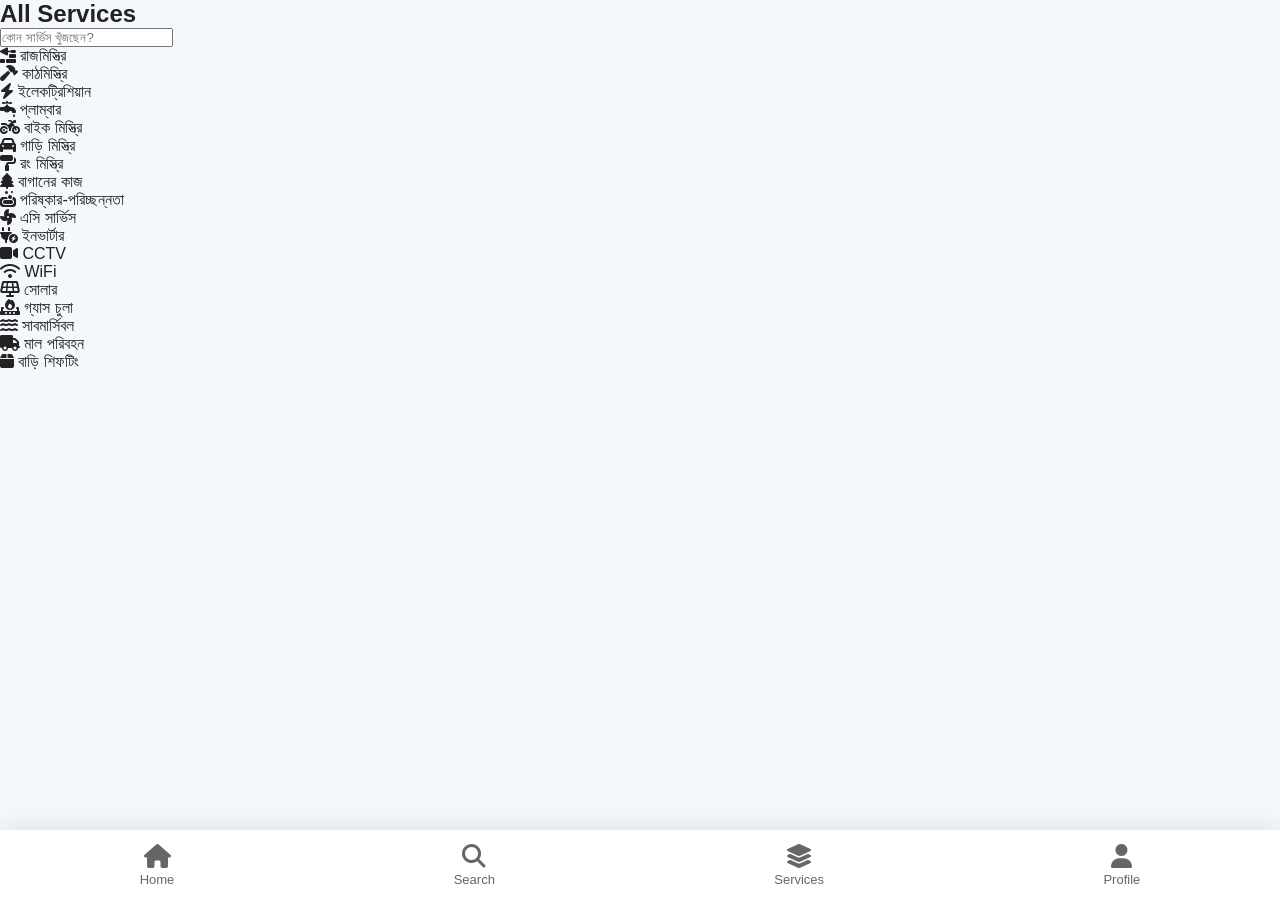
==== allservice.html @ bd654eec "Create allservice.html" ====
<!DOCTYPE html>
<html lang="bn">
<head>
<meta charset="UTF-8">
<meta name="viewport" content="width=device-width, initial-scale=1.0">
<title>All Services</title>

<link rel="stylesheet" href="style.css">
<link rel="stylesheet" href="https://cdnjs.cloudflare.com/ajax/libs/font-awesome/6.5.2/css/all.min.css">
</head>

<body>

<div class="header">
    <h2>All Services</h2>
</div>

<div class="searchBar">
    <input type="text" id="searchBox" placeholder="কোন সার্ভিস খুঁজছেন?">
</div>

<div class="serviceGrid">

<div class="serviceCard" onclick="location.href='service.html?service=mason'">
<i class="fa-solid fa-trowel-bricks"></i>
<span>রাজমিস্ত্রি</span>
</div>

<div class="serviceCard" onclick="location.href='service.html?service=carpenter'">
<i class="fa-solid fa-hammer"></i>
<span>কাঠমিস্ত্রি</span>
</div>

<div class="serviceCard" onclick="location.href='service.html?service=electrician'">
<i class="fa-solid fa-bolt"></i>
<span>ইলেকট্রিশিয়ান</span>
</div>

<div class="serviceCard" onclick="location.href='service.html?service=plumber'">
<i class="fa-solid fa-faucet-drip"></i>
<span>প্লাম্বার</span>
</div>

<div class="serviceCard" onclick="location.href='service.html?service=bike'">
<i class="fa-solid fa-motorcycle"></i>
<span>বাইক মিস্ত্রি</span>
</div>

<div class="serviceCard" onclick="location.href='service.html?service=car'">
<i class="fa-solid fa-car"></i>
<span>গাড়ি মিস্ত্রি</span>
</div>

<div class="serviceCard">
<i class="fa-solid fa-paint-roller"></i>
<span>রং মিস্ত্রি</span>
</div>

<div class="serviceCard">
<i class="fa-solid fa-tree"></i>
<span>বাগানের কাজ</span>
</div>

<div class="serviceCard">
<i class="fa-solid fa-soap"></i>
<span>পরিষ্কার-পরিচ্ছন্নতা</span>
</div>

<div class="serviceCard">
<i class="fa-solid fa-fan"></i>
<span>এসি সার্ভিস</span>
</div>

<div class="serviceCard">
<i class="fa-solid fa-plug-circle-bolt"></i>
<span>ইনভার্টার</span>
</div>

<div class="serviceCard">
<i class="fa-solid fa-video"></i>
<span>CCTV</span>
</div>

<div class="serviceCard">
<i class="fa-solid fa-wifi"></i>
<span>WiFi</span>
</div>

<div class="serviceCard">
<i class="fa-solid fa-solar-panel"></i>
<span>সোলার</span>
</div>

<div class="serviceCard">
<i class="fa-solid fa-fire-burner"></i>
<span>গ্যাস চুলা</span>
</div>

<div class="serviceCard">
<i class="fa-solid fa-water"></i>
<span>সাবমার্সিবল</span>
</div>

<div class="serviceCard">
<i class="fa-solid fa-truck"></i>
<span>মাল পরিবহন</span>
</div>

<div class="serviceCard">
<i class="fa-solid fa-box"></i>
<span>বাড়ি শিফটিং</span>
</div>

</div>

<div class="bottomNav">

<div class="navItem" onclick="location.href='index.html'">
<i class="fa-solid fa-house"></i>
<span>Home</span>
</div>

<div class="navItem">
<i class="fa-solid fa-magnifying-glass"></i>
<span>Search</span>
</div>

<div class="navItem active">
<i class="fa-solid fa-layer-group"></i>
<span>Services</span>
</div>

<div class="navItem" onclick="location.href='login.html'">
<i class="fa-solid fa-user"></i>
<span>Profile</span>
</div>

</div>

<script src="script.js"></script>

</body>
</html>
---- style.css ----
﻿/* ===========================
   Smart Gram Labour
   style.css
=========================== */

*{
margin:0;
padding:0;
box-sizing:border-box;
font-family:'Noto Sans Bengali',sans-serif;
}

body{
background:#f4f7fb;
color:#222;
}

a{
text-decoration:none;
color:inherit;
}

button{
cursor:pointer;
border:none;
outline:none;
}

/* ======================
HEADER
====================== */

.topbar{

position:sticky;
top:0;

background:#ffffff;

display:flex;

justify-content:space-between;

align-items:center;

padding:18px;

box-shadow:0 3px 10px rgba(0,0,0,.08);

z-index:999;

}

.logo{

font-size:24px;

font-weight:700;

color:#0f8d4e;

}

.menu-btn{

background:#0f8d4e;

color:white;

width:45px;

height:45px;

border-radius:12px;

font-size:22px;

}

/* ======================
HERO
====================== */

.hero{

padding:40px 20px;

text-align:center;

background:linear-gradient(135deg,#0f8d4e,#16b969);

color:white;

border-bottom-left-radius:35px;

border-bottom-right-radius:35px;

}

.hero h1{

font-size:32px;

margin-bottom:15px;

}

.hero p{

font-size:18px;

opacity:.9;

margin-bottom:25px;

}

.requestBtn{

background:white;

color:#0f8d4e;

padding:15px 30px;

font-size:18px;

border-radius:50px;

font-weight:bold;

transition:.3s;

}

.requestBtn:hover{

transform:scale(1.05);

}

/* ======================
SEARCH
====================== */

.searchArea{

padding:20px;

}

.searchArea input{

width:100%;

padding:18px;

border-radius:18px;

border:none;

box-shadow:0 5px 18px rgba(0,0,0,.08);

font-size:17px;

}

/* ======================
TITLE
====================== */

.serviceTitle{

padding:15px 20px;

}

.serviceTitle h2{

font-size:28px;

color:#222;

}

/* ======================
SERVICE GRID
====================== */

.services{

display:grid;

grid-template-columns:repeat(auto-fit,minmax(170px,1fr));

gap:20px;

padding:20px;

}
/* ======================
SERVICE CARD
====================== */

.card{

background:#ffffff;

border-radius:22px;

padding:22px;

text-align:center;

box-shadow:0 8px 25px rgba(0,0,0,.08);

transition:.35s;

cursor:pointer;

}

.card:hover{

transform:translateY(-8px);

box-shadow:0 15px 35px rgba(0,0,0,.15);

}

.icon{

font-size:55px;

margin-bottom:15px;

}

.card h3{

font-size:22px;

margin-bottom:10px;

}

.card p{

font-size:15px;

color:#666;

margin-bottom:20px;

}

.card button{

background:#0f8d4e;

color:white;

padding:12px 22px;

border-radius:30px;

font-size:16px;

font-weight:bold;

transition:.3s;

}

.card button:hover{

background:#0b6d3b;

}


/* ======================
FEATURE SECTION
====================== */

.featureSection{

padding:50px 20px;

}

.featureSection h2{

text-align:center;

font-size:30px;

margin-bottom:30px;

}

.featureBox{

display:grid;

grid-template-columns:repeat(auto-fit,minmax(220px,1fr));

gap:20px;

}

.feature{

background:white;

padding:25px;

border-radius:20px;

text-align:center;

box-shadow:0 8px 20px rgba(0,0,0,.08);

font-size:40px;

}

.feature h3{

margin-top:15px;

font-size:22px;

}

.feature p{

margin-top:10px;

font-size:15px;

color:#666;

}


/* ======================
JOIN SECTION
====================== */

.workerJoin{

padding:60px 20px;

text-align:center;

background:#0f8d4e;

color:white;

margin-top:40px;

}

.workerJoin h2{

font-size:32px;

margin-bottom:15px;

}

.workerJoin p{

font-size:18px;

margin-bottom:25px;

}

.joinBtn{

background:white;

color:#0f8d4e;

padding:15px 30px;

border-radius:40px;

font-size:18px;

font-weight:bold;

}
/* ======================
FOOTER
====================== */

footer{
background:#111;
color:white;
padding:40px 20px;
text-align:center;
margin-top:50px;
}

.footerLogo{
font-size:28px;
font-weight:bold;
margin-bottom:15px;
color:#16c46d;
}

.footerLinks{
display:flex;
justify-content:center;
flex-wrap:wrap;
gap:20px;
margin-top:20px;
}

.footerLinks a{
color:#ddd;
font-size:16px;
transition:.3s;
}

.footerLinks a:hover{
color:#16c46d;
}

/* ======================
BOTTOM NAVIGATION
====================== */

.bottomNav{
position:fixed;
bottom:0;
left:0;
width:100%;
height:70px;
background:#ffffff;
display:flex;
justify-content:space-around;
align-items:center;
box-shadow:0 -5px 20px rgba(0,0,0,.08);
z-index:999;
}

.navItem{
display:flex;
flex-direction:column;
align-items:center;
font-size:24px;
color:#666;
cursor:pointer;
transition:.3s;
}

.navItem span{
font-size:13px;
margin-top:4px;
}

.navItem:hover{
color:#0f8d4e;
}

/* ======================
FLOATING BUTTON
====================== */

.floatingBtn{
position:fixed;
right:20px;
bottom:90px;
width:65px;
height:65px;
border-radius:50%;
background:#16c46d;
color:white;
font-size:28px;
box-shadow:0 10px 25px rgba(0,0,0,.25);
transition:.3s;
}

.floatingBtn:hover{
transform:scale(1.1);
}

/* ======================
SCROLLBAR
====================== */

::-webkit-scrollbar{
width:8px;
}

::-webkit-scrollbar-thumb{
background:#16c46d;
border-radius:20px;
}

::-webkit-scrollbar-track{
background:#f2f2f2;
}

/* ======================
ANIMATION
====================== */

.card,
.feature,
.requestBtn,
.joinBtn{
animation:fadeUp .7s ease;
}

@keyframes fadeUp{

0%{
opacity:0;
transform:translateY(25px);
}

100%{
opacity:1;
transform:translateY(0);
}

}

/* ======================
RESPONSIVE
====================== */

@media(max-width:768px){

.hero h1{
font-size:26px;
}

.hero p{
font-size:16px;
}

.logo{
font-size:20px;
}

.serviceTitle h2{
font-size:24px;
}

.card{
padding:18px;
}

.icon{
font-size:45px;
}

.feature h3{
font-size:20px;
}

.bottomNav{
height:65px;
}

.navItem{
font-size:20px;
}

}

/* Bottom Nav ???? ?? ??????? ???? */
body{
padding-bottom:90px;
}
.service-page{

max-width:700px;

margin:40px auto;

padding:25px;

background:white;

border-radius:20px;

box-shadow:0 10px 25px rgba(0,0,0,.08);

text-align:center;

}

.service-icon{

font-size:90px;

color:#0f8d4e;

margin:20px;

}

.service-page h1{

font-size:35px;

margin:20px;

}

.service-page p{

font-size:18px;

line-height:30px;

color:#555;

}

.service-page h2{

margin:25px;

color:#0f8d4e;

}

.back-btn{

text-decoration:none;

font-size:20px;

font-weight:bold;

color:#0f8d4e;

display:inline-block;

margin-bottom:20px;

}

.callBtn,
.whatsappBtn,
.requestBtn{

display:block;

width:100%;

padding:18px;

margin-top:15px;

border:none;

border-radius:15px;

font-size:18px;

font-weight:bold;

cursor:pointer;

}

.callBtn{

background:#0f8d4e;

color:white;

}

.whatsappBtn{

background:#25D366;

color:white;

}

.requestBtn{

background:#222;

color:white;

}
.status-badges{

margin:15px 0;

}

.badge{

display:inline-block;

padding:8px 18px;

border-radius:50px;

font-size:14px;

font-weight:bold;

margin:5px;

color:white;

}

.urgent{

background:#e53935;

}

.paid{

background:#16a34a;

}
.serviceBox{

background:#ffffff;

margin:20px 0;

padding:20px;

border-radius:15px;

box-shadow:0 4px 12px rgba(0,0,0,.08);

text-align:left;

}

.serviceBox h2{

color:#118c3c;

margin-bottom:15px;

}

.serviceBox ul{

padding-left:20px;

}

.serviceBox li{

margin:10px 0;

font-size:17px;

}
.request-container{

max-width:500px;

margin:30px auto;

background:#fff;

padding:25px;

border-radius:20px;

box-shadow:0 5px 15px rgba(0,0,0,.1);

}

.request-container h1{

text-align:center;

margin-bottom:20px;

color:#118c3c;

}

.request-container input,

.request-container select,

.request-container textarea{

width:100%;

padding:14px;

margin:10px 0;

border:1px solid #ccc;

border-radius:10px;

font-size:16px;

box-sizing:border-box;

}

.request-container textarea{

height:120px;

resize:none;

}

.submitBtn{

width:100%;

padding:15px;

background:#118c3c;

color:white;

border:none;

border-radius:10px;

font-size:18px;

font-weight:bold;

cursor:pointer;

}
.loginContainer{

max-width:420px;

margin:40px auto;

background:#fff;

padding:25px;

border-radius:18px;

box-shadow:0 5px 15px rgba(0,0,0,.1);

}

.loginContainer h1{

text-align:center;

color:#118c3c;

margin-bottom:20px;

}

.loginContainer input{

width:100%;

padding:14px;

margin:10px 0;

border:1px solid #ccc;

border-radius:10px;

font-size:16px;

box-sizing:border-box;

}

.loginBtn{

width:100%;

padding:15px;

background:#118c3c;

color:#fff;

border:none;

border-radius:10px;

font-size:18px;

font-weight:bold;

cursor:pointer;

}

.loginNote{

margin-top:20px;

text-align:center;

font-size:14px;

color:#777;

}
.dashboard{

max-width:500px;

margin:auto;

padding:20px;

}

.topBar{

text-align:center;

margin-bottom:20px;

}

.partnerCard{

background:#ffffff;

padding:20px;

border-radius:15px;

box-shadow:0 5px 12px rgba(0,0,0,.08);

text-align:center;

margin-bottom:20px;

}

.summary{

display:flex;

gap:10px;

margin-bottom:20px;

}

.box{

flex:1;

background:#118c3c;

color:#fff;

padding:15px;

border-radius:15px;

text-align:center;

}

.menu button{

width:100%;

padding:15px;

margin:8px 0;

border:none;

border-radius:12px;

background:#ffffff;

box-shadow:0 4px 10px rgba(0,0,0,.08);

font-size:17px;

cursor:pointer;

}
.tabs{
display:flex;
gap:10px;
margin:20px 0;
}

.tabs button{
flex:1;
padding:12px;
border:none;
border-radius:10px;
background:#f1f1f1;
font-size:16px;
font-weight:bold;
cursor:pointer;
}

.tabs .active{
background:#118c3c;
color:#fff;
}

.jobCard{
background:#fff;
border-radius:15px;
padding:18px;
margin-bottom:20px;
box-shadow:0 4px 10px rgba(0,0,0,.08);
}

.jobBadges{
margin-bottom:10px;
}

.jobBadges span{
display:inline-block;
padding:5px 12px;
border-radius:20px;
font-size:13px;
font-weight:bold;
margin-right:8px;
color:#fff;
}

.urgent{
background:#d32f2f;
}

.paid{
background:#2e7d32;
}

.jobCard h3{
margin:12px 0;
color:#222;
}

.jobCard p{
margin:8px 0;
font-size:15px;
color:#555;
}

.jobButtons{
display:flex;
gap:10px;
margin-top:18px;
}

.detailsBtn,
.acceptBtn{
flex:1;
padding:12px;
border:none;
border-radius:10px;
font-size:15px;
font-weight:bold;
cursor:pointer;
}

.detailsBtn{
background:#1976d2;
color:#fff;
}

.acceptBtn{
background:#118c3c;
color:#fff;
}
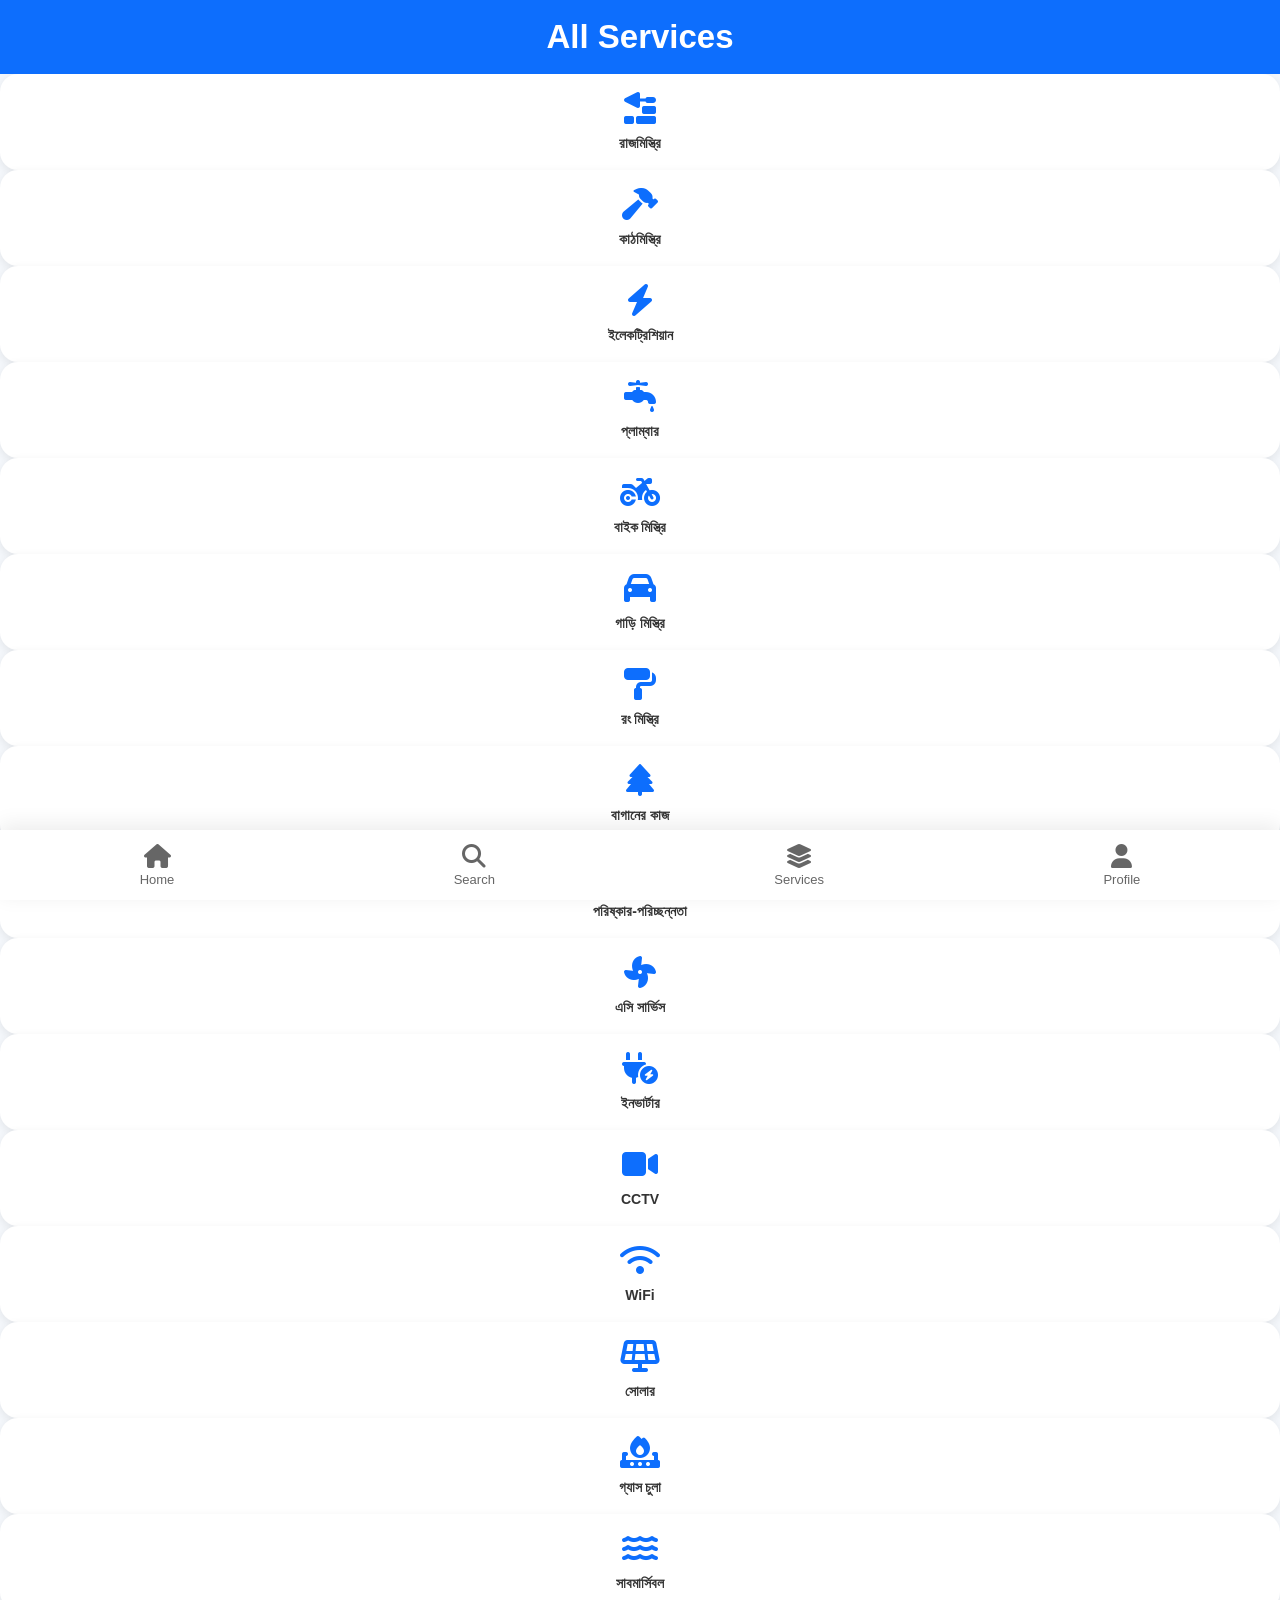
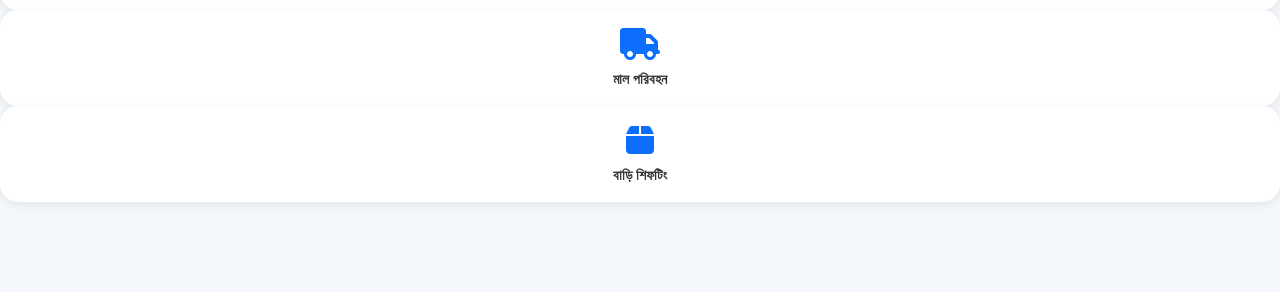
==== commit a13dd4da: "Update allservice.html" ====
--- a/allservice.html
+++ b/allservice.html
@@ -14,13 +14,6 @@
 <div class="header">
     <h2>All Services</h2>
 </div>
-
-<div class="searchBar">
-    <input type="text" id="searchBox" placeholder="কোন সার্ভিস খুঁজছেন?">
-</div>
-
-<div class="serviceGrid">
-
 <div class="serviceCard" onclick="location.href='service.html?service=mason'">
 <i class="fa-solid fa-trowel-bricks"></i>
 <span>রাজমিস্ত্রি</span>
@@ -31,7 +24,7 @@
 <span>কাঠমিস্ত্রি</span>
 </div>
 
-<div class="serviceCard" onclick="location.href='service.html?service=electrician'">
+<div class="serviceCard" onclick="location.href='service.html?service=electric'">
 <i class="fa-solid fa-bolt"></i>
 <span>ইলেকট্রিশিয়ান</span>
 </div>
@@ -46,12 +39,12 @@
 <span>বাইক মিস্ত্রি</span>
 </div>
 
-<div class="serviceCard" onclick="location.href='service.html?service=car'">
+<div class="serviceCard" onclick="location.href='service.html?service=bike'">
 <i class="fa-solid fa-car"></i>
 <span>গাড়ি মিস্ত্রি</span>
 </div>
 
-<div class="serviceCard">
+<div class="serviceCard" onclick="location.href='service.html?service=painter'">
 <i class="fa-solid fa-paint-roller"></i>
 <span>রং মিস্ত্রি</span>
 </div>
--- a/style.css
+++ b/style.css
@@ -1091,4 +1091,100 @@
 .acceptBtn{
 background:#118c3c;
 color:#fff;
-}+}
+/* =========================
+   ALL SERVICES PAGE
+========================= */
+
+.header{
+    background:#0d6efd;
+    color:#fff;
+    padding:18px;
+    text-align:center;
+    font-size:22px;
+    font-weight:bold;
+    position:sticky;
+    top:0;
+    z-index:100;
+}
+
+.searchBar{
+    padding:15px;
+    background:#fff;
+}
+
+.searchBar input{
+    width:100%;
+    padding:12px 15px;
+    border:1px solid #ddd;
+    border-radius:12px;
+    font-size:16px;
+    outline:none;
+    box-sizing:border-box;
+}
+
+.serviceGrid{
+    display:grid;
+    grid-template-columns:repeat(3,1fr);
+    gap:15px;
+    padding:15px;
+    padding-bottom:90px;
+}
+
+.serviceCard{
+    background:#fff;
+    border-radius:18px;
+    padding:18px 10px;
+    text-align:center;
+    cursor:pointer;
+    box-shadow:0 3px 10px rgba(0,0,0,.08);
+    transition:.2s;
+}
+
+.serviceCard:hover{
+    transform:translateY(-3px);
+}
+
+.serviceCard i{
+    font-size:32px;
+    color:#0d6efd;
+    margin-bottom:10px;
+}
+
+.serviceCard span{
+    display:block;
+    font-size:14px;
+    font-weight:600;
+    color:#333;
+    line-height:18px;
+}
+
+@media(max-width:480px){
+
+.serviceGrid{
+
+grid-template-columns:repeat(3,1fr);
+
+gap:10px;
+
+}
+
+.serviceCard{
+
+padding:15px 8px;
+
+}
+
+.serviceCard i{
+
+font-size:26px;
+
+}
+
+.serviceCard span{
+
+font-size:12px;
+
+}
+
+}
